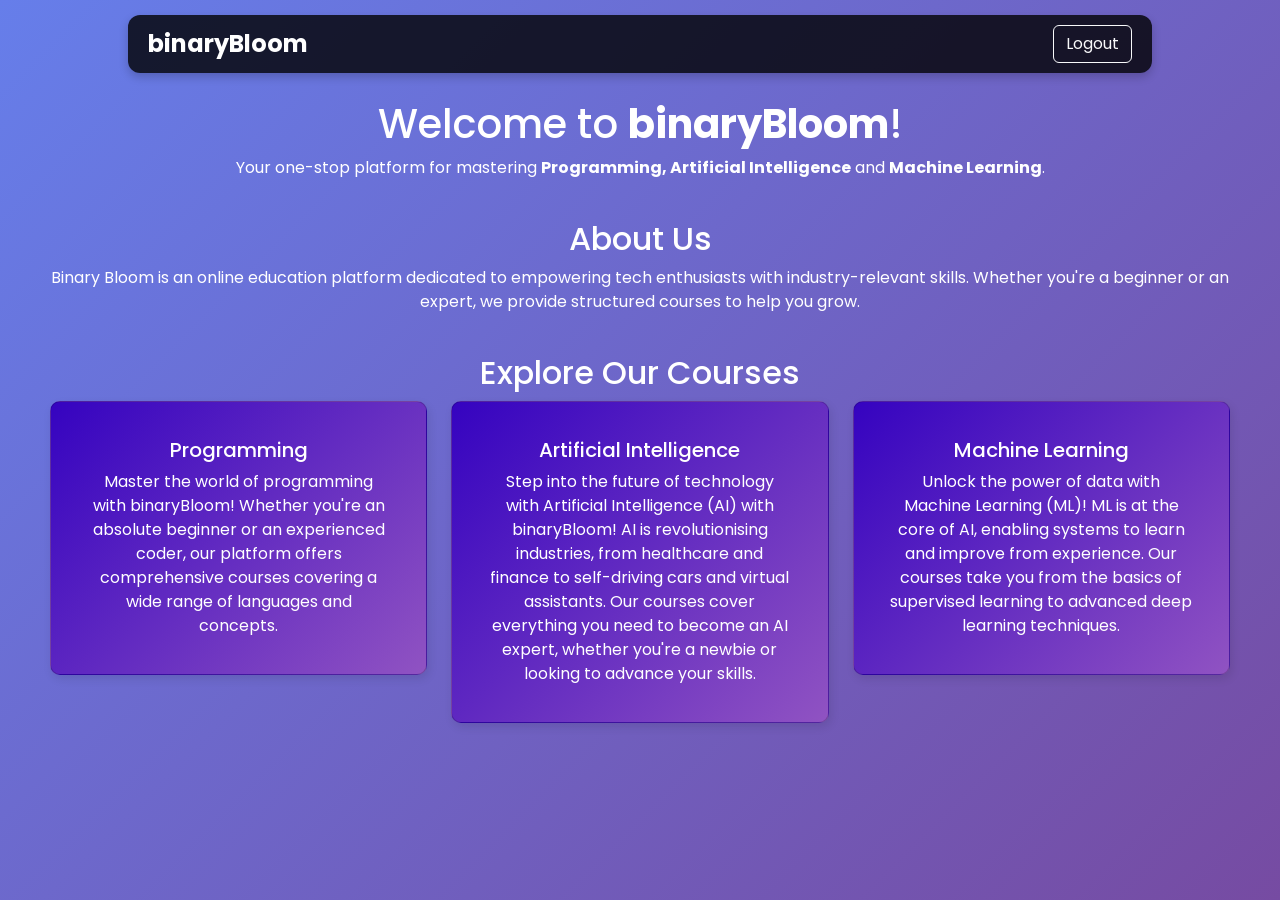
==== dashboard.html @ 6cd7242f "Add files via upload" ====
<!DOCTYPE html>
<html lang="en">
<head>
    <meta charset="UTF-8">
    <meta name="viewport" content="width=device-width, initial-scale=1.0">
    <title>Dashboard | Binary Bloom</title>
    
    <!-- Bootstrap CSS -->
    <link href="https://cdn.jsdelivr.net/npm/bootstrap@5.3.3/dist/css/bootstrap.min.css" rel="stylesheet">

    <!-- Custom Styles -->
    <link rel="stylesheet" href="dashboard_styles.css">

    <!-- Google Font CDNs (Poppins) -->
    <link rel="preconnect" href="https://fonts.googleapis.com">
    <link rel="preconnect" href="https://fonts.gstatic.com" crossorigin>
    <link href="https://fonts.googleapis.com/css2?family=Poppins:ital,wght@0,100;0,200;0,300;0,400;0,500;0,600;0,700;0,800;0,900;1,100;1,200;1,300;1,400;1,500;1,600;1,700;1,800;1,900&display=swap" rel="stylesheet">
</head>
<body>

    <!-- Navbar -->

        <div class="container-fluid" id="nav">
            <a class="navbar-brand">binaryBloom</a>
            <button class="btn btn-outline-light" onclick="logout()">Logout</button>
        </div>


    <!-- Main Content -->
    <div class="dashboard-container">
        <div class="welcome-section">
            <h1>Welcome to <strong>binaryBloom</strong>!</h1>
            <p>Your one-stop platform for mastering <strong>Programming,</strong><strong> Artificial Intelligence</strong> and <strong>Machine Learning</strong>.</p>
        </div>

        <div class="about-section">
            <h2>About Us</h2>
            <p>Binary Bloom is an online education platform dedicated to empowering tech enthusiasts with industry-relevant skills. Whether you're a beginner or an expert, we provide structured courses to help you grow.</p>
        </div>

        <div class="courses-section">
            <h2>Explore Our Courses</h2>
            <div class="row">
                <div class="col-md-4">
                    <div class="card">
                        <div class="card-body">
                            <h5 class="card-title">Programming</h5>
                            <p class="card-text">Master the world of programming with binaryBloom! Whether you're an absolute beginner or an experienced coder, our platform offers comprehensive courses covering a wide range of languages and concepts.</p>
                        </div>
                    </div>
                </div>
                <div class="col-md-4">
                    <div class="card">
                        <div class="card-body">
                            <h5 class="card-title">Artificial Intelligence</h5>
                            <p class="card-text">Step into the future of technology with Artificial Intelligence (AI) with binaryBloom! AI is revolutionising industries, from healthcare and finance to self-driving cars and virtual assistants. Our courses cover everything you need to become an AI expert, whether you're a newbie or looking to advance your skills.</p>
                        </div>
                    </div>
                </div>
                <div class="col-md-4">
                    <div class="card">
                        <div class="card-body">
                            <h5 class="card-title">Machine Learning</h5>
                            <p class="card-text">Unlock the power of data with Machine Learning (ML)! ML is at the core of AI, enabling systems to learn and improve from experience. Our courses take you from the basics of supervised learning to advanced deep learning techniques.</p>
                        </div>
                    </div>
                </div>
            </div>
        </div>
    </div>

    <!-- Bootstrap JavaScript -->
    <script src="https://cdn.jsdelivr.net/npm/bootstrap@5.3.3/dist/js/bootstrap.bundle.min.js"></script>

    <!-- Logout Function -->
    <script>
        function logout() {
            window.location.href = "index.html"; // Redirect to login page
        }
    </script>

</body>
</html>
---- dashboard_styles.css ----
body {
    background: linear-gradient(135deg, #667eea, #764ba2);
    font-family: 'Poppins', sans-serif;
    color: white;
    height: 100vh;
    display: flex;
    flex-direction: column;
    text-align: center;
}

.dashboard-container {
    flex-grow: 1;
    padding: 50px;
    margin-top: 50px;
}

.welcome-section, .about-section, .courses-section {
    margin-bottom: 40px;
}

.card {
    background: rgba(255, 255, 255, 0.1);
    backdrop-filter: blur(10px);
    padding: 20px;
    border-radius: 10px;
    box-shadow: 0 4px 10px rgba(0, 0, 0, 0.2);
    color: white;
    transition: transform 0.3s ease, box-shadow 0.3s ease;
    border-radius: 10px;
    box-shadow: 2px 4px 10px rgba(0, 0, 0, 0.1);
    background: linear-gradient(135deg, #3503c0, #9053c2);



}

#nav {
    font-size: 1.5rem;
    font-weight: bold;
    margin: 15px auto;
    width: 95%;
    border-radius: 10px;
    position: fixed;
    left: 50%;
    transform: translateX(-50%);
    width: 80%;
    max-width: 1200px;
    background: rgba(0, 0, 0, 0.8);
    border-radius: 12px;
    padding: 10px 20px;
    display: flex;
    justify-content: space-between;
    align-items: center;
    box-shadow: 0px 4px 10px rgba(0, 0, 0, 0.2);
    z-index: 1000; 
}

.card:hover {
    transform: scale(1.05);
    box-shadow: 4px 8px 20px rgba(0, 0, 0, 0.2);
}
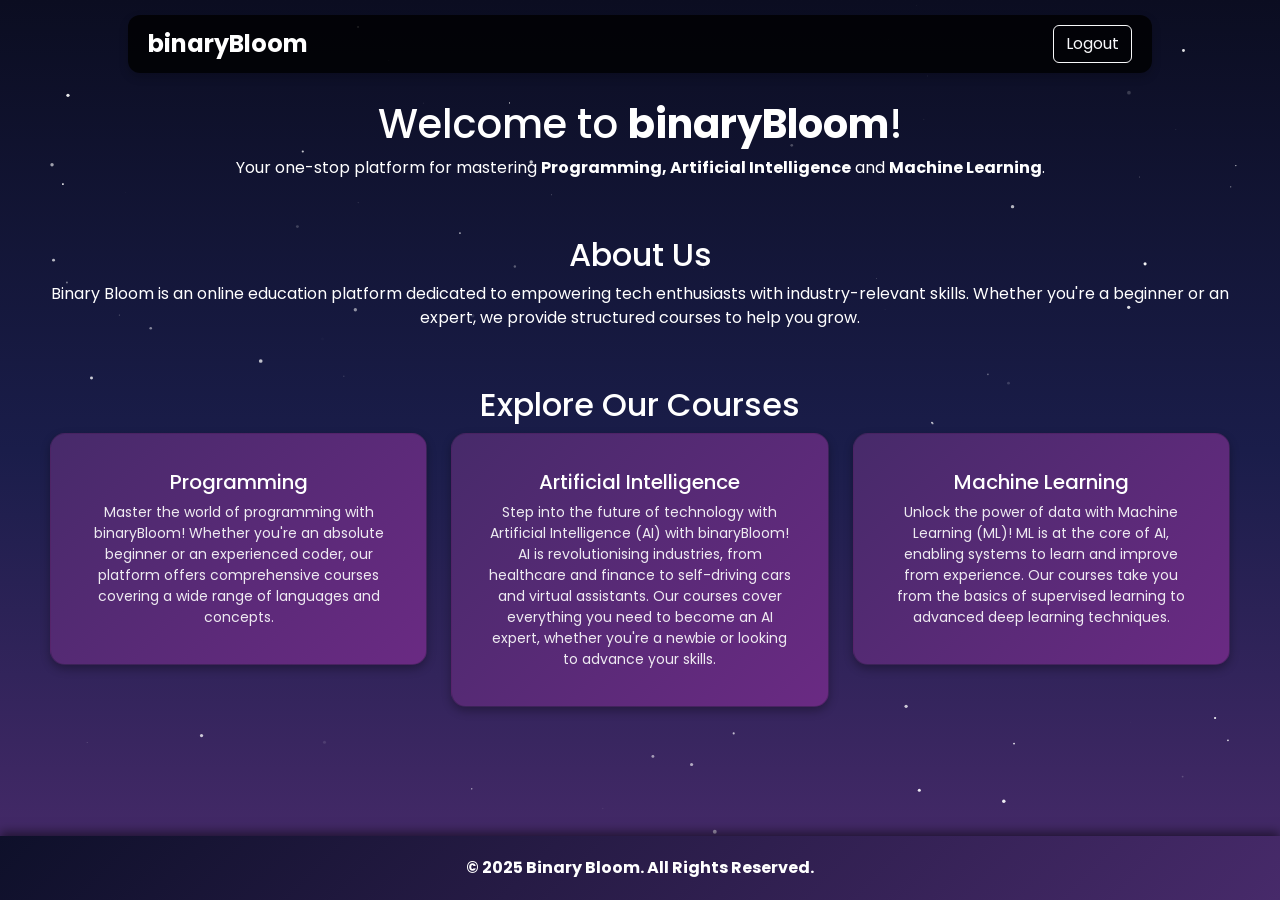
==== commit cea65737: "Add files via upload" ====
--- a/dashboard.html
+++ b/dashboard.html
@@ -17,6 +17,8 @@
     <link href="https://fonts.googleapis.com/css2?family=Poppins:ital,wght@0,100;0,200;0,300;0,400;0,500;0,600;0,700;0,800;0,900;1,100;1,200;1,300;1,400;1,500;1,600;1,700;1,800;1,900&display=swap" rel="stylesheet">
 </head>
 <body>
+
+    <canvas id="starsCanvas"></canvas>
 
     <!-- Navbar -->
 
@@ -68,16 +70,66 @@
             </div>
         </div>
     </div>
+    
+    <footer>
+        © 2025 Binary Bloom. All Rights Reserved.
+    </footer>
+    
 
     <!-- Bootstrap JavaScript -->
     <script src="https://cdn.jsdelivr.net/npm/bootstrap@5.3.3/dist/js/bootstrap.bundle.min.js"></script>
 
-    <!-- Logout Function -->
+
+
     <script>
         function logout() {
             window.location.href = "index.html"; // Redirect to login page
         }
+
+        const canvas = document.getElementById("starsCanvas");
+        const ctx = canvas.getContext("2d");
+
+        let stars = [];
+
+        function resizeCanvas() {
+            canvas.width = window.innerWidth;
+            canvas.height = window.innerHeight;
+            createStars(100);
+        }
+
+        function createStars(count) {
+            stars = [];
+            for (let i = 0; i < count; i++) {
+                stars.push({
+                    x: Math.random() * canvas.width,
+                    y: Math.random() * canvas.height,
+                    radius: Math.random() * 2,
+                    brightness: Math.random(), // Initial brightness
+                    speed: Math.random() * 0.02 + 0.005 // Different flicker speeds
+                });
+            }
+        }
+
+        function drawStars() {
+            ctx.clearRect(0, 0, canvas.width, canvas.height);
+            for (let star of stars) {
+                star.brightness += star.speed;
+                if (star.brightness > 1 || star.brightness < 0.2) {
+                    star.speed *= -1;
+                }
+                ctx.beginPath();
+                ctx.arc(star.x, star.y, star.radius, 0, Math.PI * 2);
+                ctx.fillStyle = `rgba(255, 255, 255, ${star.brightness})`;
+                ctx.fill();
+            }
+            requestAnimationFrame(drawStars);
+        }
+
+        resizeCanvas();
+        drawStars();
+        window.addEventListener("resize", resizeCanvas);
     </script>
+
 
 </body>
 </html>
--- a/dashboard_styles.css
+++ b/dashboard_styles.css
@@ -1,5 +1,7 @@
 body {
-    background: linear-gradient(135deg, #667eea, #764ba2);
+    /*background: linear-gradient(135deg, #667eea, #764ba2);*/
+    background: linear-gradient(to bottom, #0b0d21, #1a1d4a, #4a2b6c);
+    background-size: 100% 100%;
     font-family: 'Poppins', sans-serif;
     color: white;
     height: 100vh;
@@ -8,17 +10,29 @@
     text-align: center;
 }
 
+canvas {
+    position: fixed;
+    top: 0;
+    left: 0;
+    width: 100%;
+    height: 100%;
+    z-index: -1;
+}
+
 .dashboard-container {
     flex-grow: 1;
     padding: 50px;
     margin-top: 50px;
+    flex: 1;    
+    display: flex;
+    flex-direction: column;
 }
 
 .welcome-section, .about-section, .courses-section {
     margin-bottom: 40px;
 }
 
-.card {
+/* .card {
     background: rgba(255, 255, 255, 0.1);
     backdrop-filter: blur(10px);
     padding: 20px;
@@ -32,7 +46,7 @@
 
 
 
-}
+} */
 
 #nav {
     font-size: 1.5rem;
@@ -55,7 +69,69 @@
     z-index: 1000; 
 }
 
-.card:hover {
+/* .card:hover {
     transform: scale(1.05);
     box-shadow: 4px 8px 20px rgba(0, 0, 0, 0.2);
+} */
+
+footer {
+    width: 100%;
+    padding: 20px 0;
+    text-align: center;
+    background: linear-gradient(135deg, #0E102A, #472A6A);
+    color: white;
+    font-size: 16px;
+    font-weight: bold;
+    box-shadow: 0px -4px 10px rgba(0, 0, 0, 0.5);
+    position: relative;
+    bottom: 0;
+    display: flex;
+    justify-content: center;
+    align-items: center;
+    transition: all 0.3s ease-in-out;
 }
+
+footer:hover {
+    box-shadow: 0px -4px 20px rgba(71, 42, 106, 0.8);
+    background: linear-gradient(135deg, #472A6A, #0E102A);
+}
+
+.card {
+    background: linear-gradient(135deg, #472A6A, #6A2A83);
+    color: white;
+    padding: 20px;
+    border-radius: 15px;
+    box-shadow: 0 4px 10px rgba(0, 0, 0, 0.3);
+    transition: transform 0.3s ease, box-shadow 0.3s ease;
+    text-align: center;
+    position: relative;
+    overflow: hidden;
+}
+
+.card::before {
+    content: "";
+    position: absolute;
+    top: -3px;
+    left: -3px;
+    right: -3px;
+    bottom: -3px;
+    border-radius: 18px;
+    background: linear-gradient(45deg, rgba(255, 255, 255, 0.2), transparent);
+    z-index: -1;
+}
+
+.card:hover {
+    transform: translateY(-5px) scale(1.02);
+    box-shadow: 0 8px 20px rgba(106, 42, 131, 0.5);
+}
+
+.card h3 {
+    font-size: 22px;
+    font-weight: bold;
+    margin-bottom: 10px;
+}
+
+.card p {
+    font-size: 14px;
+    opacity: 0.9;
+}
